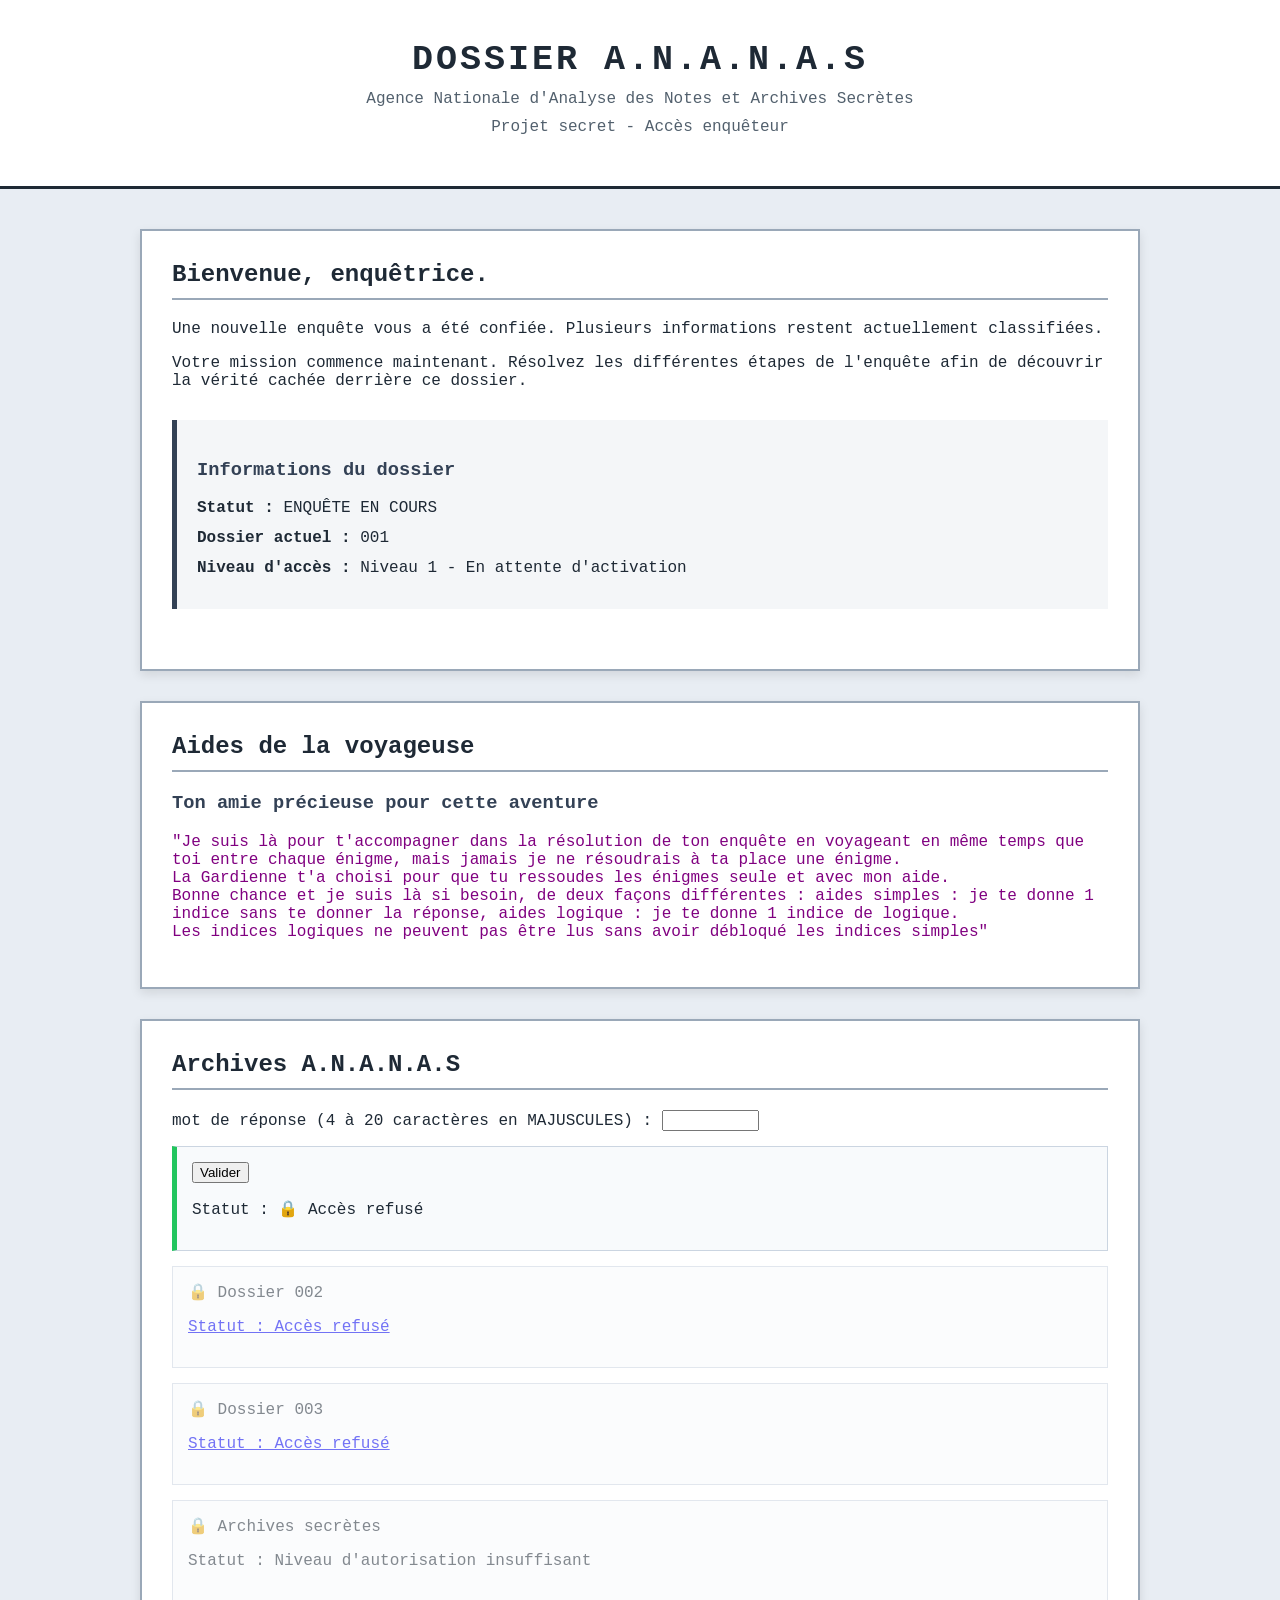
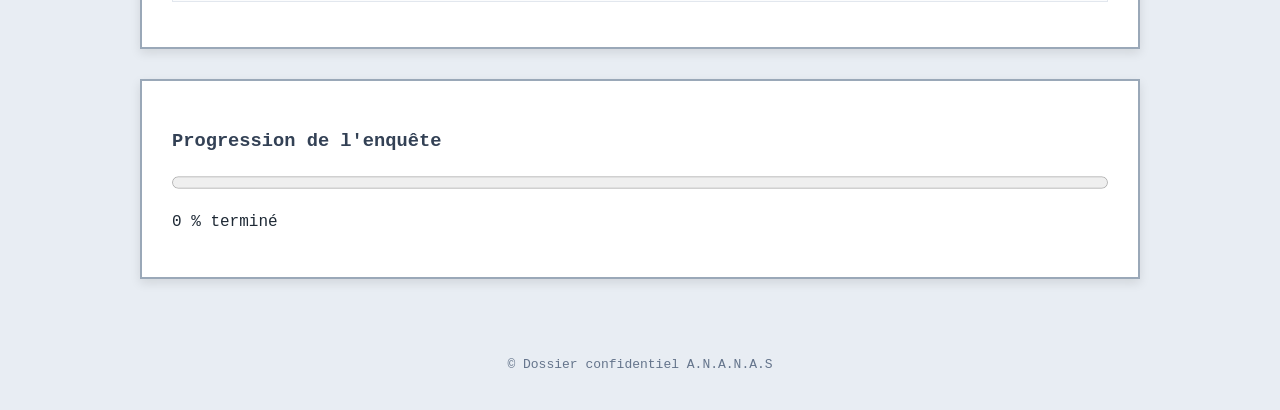
==== index.html @ 7eb76e7a "mise en ligne du dossier A.N.A.N.A.S" ====
<!DOCTYPE html>
<html lang="fr">

<head>
    <meta charset="UTF-8">
    <meta name="viewport" content="width=device-width, initial-scale=1.0">

    <title>Dossier A.N.A.N.A.S</title>

    <link rel="stylesheet" href="accueil.css">
</head>

<body>

    <header>
        <h1>DOSSIER A.N.A.N.A.S</h1>

        <p>
            Agence Nationale d'Analyse des Notes et Archives Secrètes
        </p>

        <p>
            Projet secret - Accès enquêteur
        </p>
    </header>


    <main>

        <section class="dossier">

            <h2>Bienvenue, enquêtrice.</h2>

            <p>
                Une nouvelle enquête vous a été confiée.
                Plusieurs informations restent actuellement classifiées.
            </p>

            <p>
                Votre mission commence maintenant.
                Résolvez les différentes étapes de l'enquête afin de découvrir la vérité cachée derrière ce dossier.
            </p>


            <div class="informations">

                <h3>Informations du dossier</h3>

                <p>
                    <strong>Statut :</strong> ENQUÊTE EN COURS
                </p>

                <p>
                    <strong>Dossier actuel :</strong> 001
                </p>

                <p>
                    <strong>Niveau d'accès :</strong> Niveau 1 - En attente d'activation
                </p>

            </div>

        </section>

		<section class="aides">
		<h2> Aides de la voyageuse </h2>
		<h3> Ton amie précieuse pour cette aventure</h3>
		
		<p> "Je suis là pour t'accompagner dans la résolution de ton enquête en voyageant en même temps que toi entre chaque énigme, mais jamais je ne résoudrais à ta place une énigme. <br>
		La Gardienne t'a choisi pour que tu ressoudes les énigmes seule et avec mon aide. <br> 
		Bonne chance et je suis là si besoin, de deux façons différentes : aides simples : je te donne 1 indice sans te donner la réponse, aides logique : je te donne 1 indice de logique. <br> 
		Les indices logiques ne peuvent pas être lus sans avoir débloqué les indices simples"</p>
		</section>


        <section class="archives">

            <h2>Archives A.N.A.N.A.S</h2>


            <label for="reponseMission1">
                mot de réponse (4 à 20 caractères en MAJUSCULES)&nbsp;:
            </label>

            <input
                type="text"
                id="reponseMission1"
                name="reponse"
                required
                minlength="4"
                maxlength="20"
                size="10"
            />


            <div class="archive ouverte">

                <button id="btnMission1">Valider</button>

                <p id="messageMission1"></p>

                <p>
                    Statut : 🔒 Accès refusé
                </p>

            </div>


            <div class="archive verrouille">

                🔒 Dossier 002

                <p>
                    <a href="#">Statut : Accès refusé</a>
                </p>

            </div>


            <div class="archive verrouille">

                🔒 Dossier 003

                <p>
                    <a href="#">Statut : Accès refusé</a>
                </p>

            </div>


            <div class="archive verrouille">

                🔒 Archives secrètes

                <p>
                    Statut : Niveau d'autorisation insuffisant
                </p>

            </div>

        </section>


        <section class="progression">

            <h3>Progression de l'enquête</h3>

            <progress id="progression" max="100" value="0">
                0%
            </progress>

            <p>
                0 % terminé
            </p>

        </section>

    </main>


    <footer>

        <p>
            © Dossier confidentiel A.N.A.N.A.S
        </p>

    </footer>


    <script src="script_v4.js"></script>

</body>

</html>
---- accueil.css ----
* {
    box-sizing: border-box;
}


body {

    margin: 0;
    padding: 0;

    background-color: #e8edf3;

    color: #1e2935;

    font-family: "Courier New", monospace;

    min-height: 100vh;

}



/* HEADER */

header {

    text-align: center;

    padding: 40px 20px;

    background-color: #ffffff;

    border-bottom: 3px solid #1e2935;

}


header h1 {

    margin: 0;

    font-size: 35px;

    letter-spacing: 3px;

}


header p {

    margin: 10px 0;

    color: #52606d;

}



/* CONTENU */

main {

    width: 85%;

    max-width: 1000px;

    margin: 40px auto;

}



/* BLOCS DOSSIER */

.dossier,
.archives,
.progression,
.aides {

    background-color: white;

    border: 2px solid #9aa8b8;

    padding: 30px;

    margin-bottom: 30px;

    box-shadow: 0 4px 10px rgba(0,0,0,0.1);

}



h2 {

    margin-top: 0;

    border-bottom: 2px solid #9aa8b8;

    padding-bottom: 10px;

}


h3 {

    color: #334155;

}



/* INFORMATIONS */

.informations {

    margin: 30px 0;

    padding: 20px;

    background-color: #f4f6f8;

    border-left: 5px solid #334155;

}



.informations p {

    margin: 12px 0;

}

/* AIDES */
.aides p {
	color : purple;
}

/* BOUTON */

.bouton {

    display: inline-block;

    padding: 15px 30px;

    margin-top: 15px;

    background-color: #334155;

    color: white;

    text-decoration: none;

    border-radius: 4px;

    transition: 0.3s;

}



.bouton:hover {

    background-color: #1e2935;

}



/* ARCHIVES */

.archive {

    padding: 15px;

    margin: 15px 0;

    border: 1px solid #cbd5e1;

    background-color: #f8fafc;

}



.archive.ouverte {

    border-left: 5px solid #22c55e;

}



.archive.verrouille {

    opacity: 0.55;

}



/* PROGRESSION */

progress {

    width: 100%;

    height: 25px;

}



/* FOOTER */

footer {

    text-align: center;

    padding: 25px;

    color: #64748b;

    font-size: 13px;

}



/* TELEPHONE */

@media screen and (max-width: 600px) {


    main {

        width: 92%;

    }


    header h1 {

        font-size: 25px;

    }


    .dossier,
    .archives,
    .progression {

        padding: 20px;

    }

}
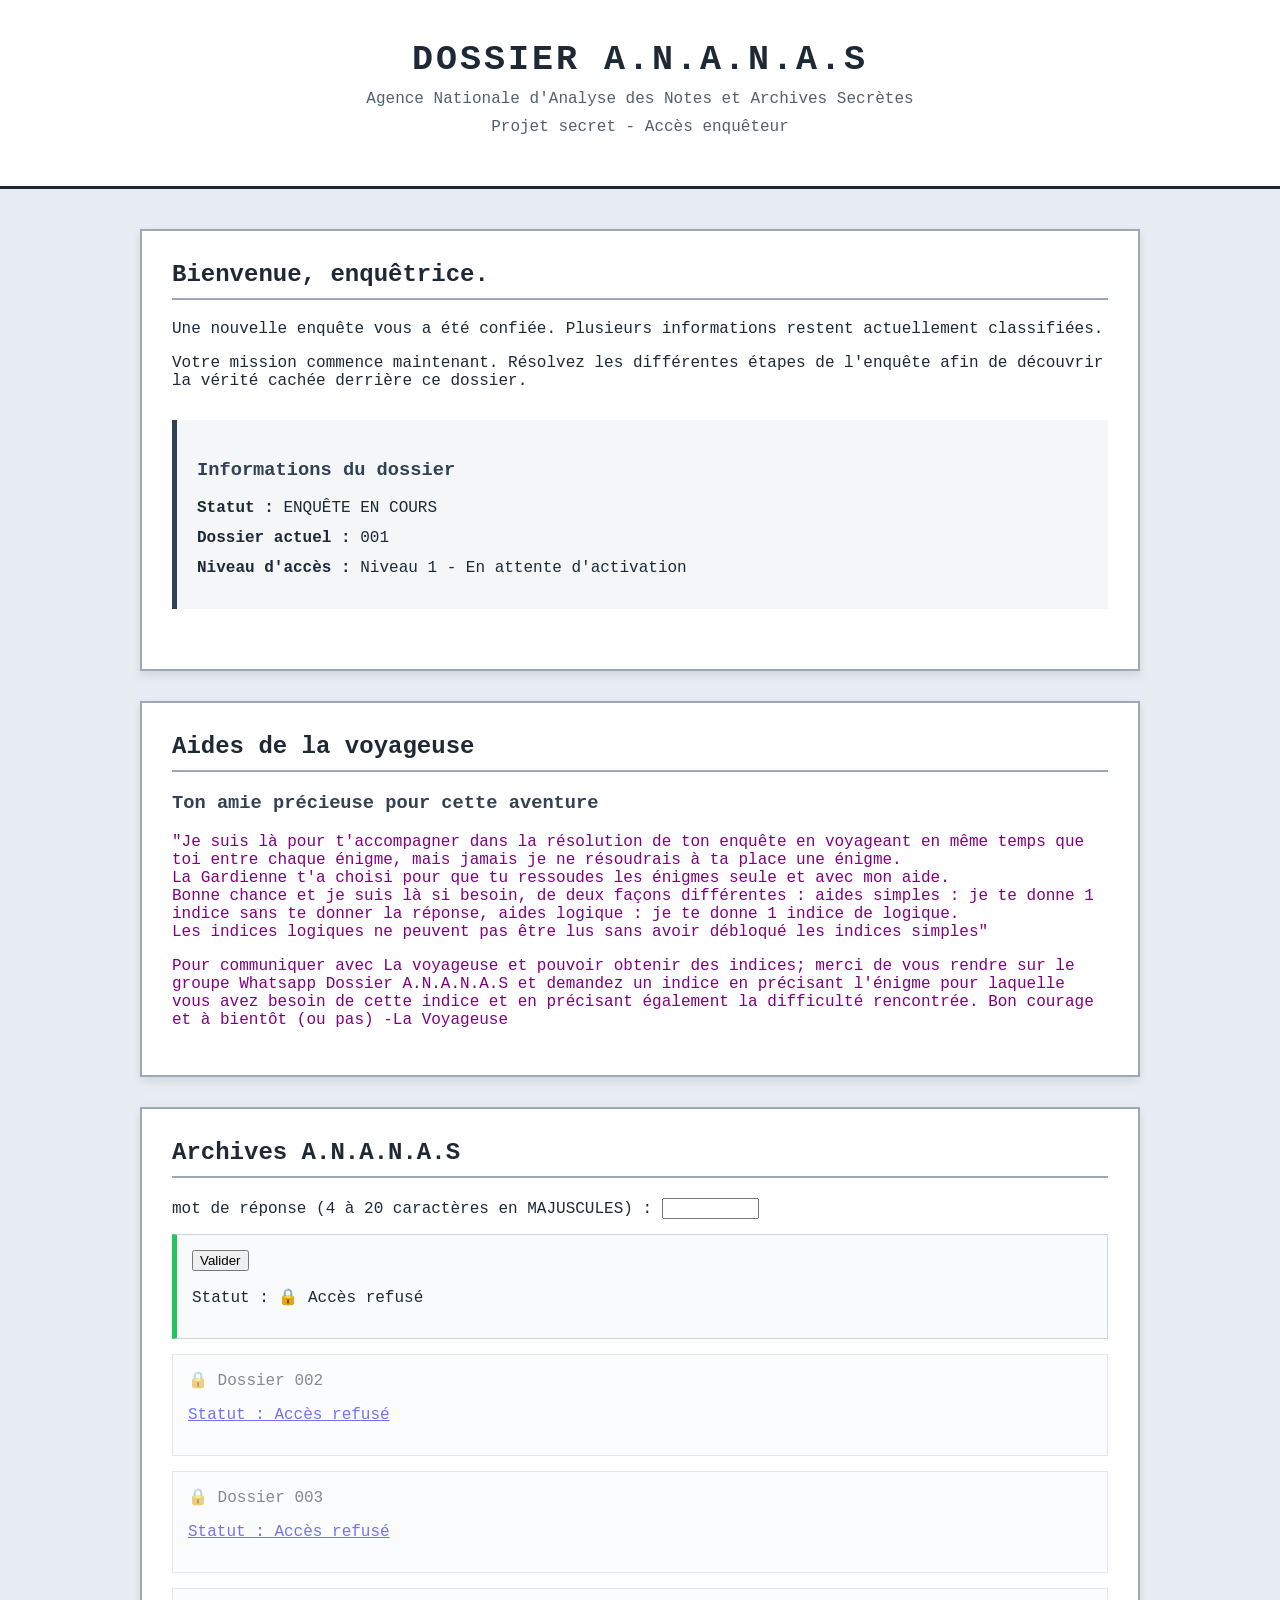
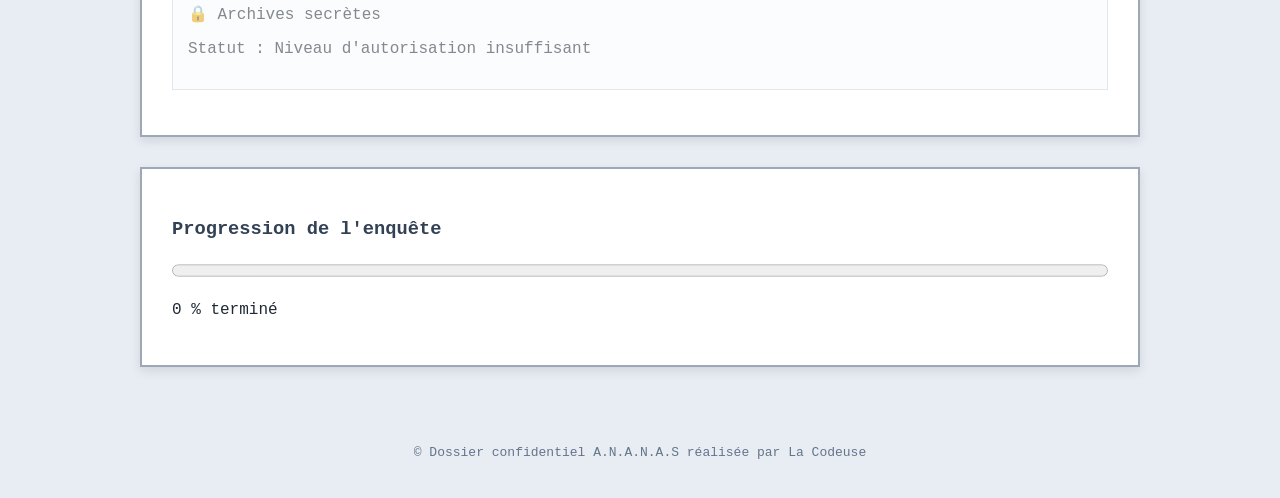
==== commit 1ad7f1c2: "Update footer and add communication instructions" ====
--- a/index.html
+++ b/index.html
@@ -70,6 +70,11 @@
 		La Gardienne t'a choisi pour que tu ressoudes les énigmes seule et avec mon aide. <br> 
 		Bonne chance et je suis là si besoin, de deux façons différentes : aides simples : je te donne 1 indice sans te donner la réponse, aides logique : je te donne 1 indice de logique. <br> 
 		Les indices logiques ne peuvent pas être lus sans avoir débloqué les indices simples"</p>
+
+		<p> Pour communiquer avec La voyageuse et pouvoir obtenir des indices; 
+			merci de vous rendre sur le groupe Whatsapp Dossier A.N.A.N.A.S et demandez un indice en précisant l'énigme pour laquelle vous avez besoin de cette indice et en précisant également la difficulté rencontrée. 
+		Bon courage et à bientôt (ou pas) 
+		-La Voyageuse</p>
 		</section>
 
 
@@ -161,7 +166,7 @@
     <footer>
 
         <p>
-            © Dossier confidentiel A.N.A.N.A.S
+            © Dossier confidentiel A.N.A.N.A.S réalisée par La Codeuse 
         </p>
 
     </footer>
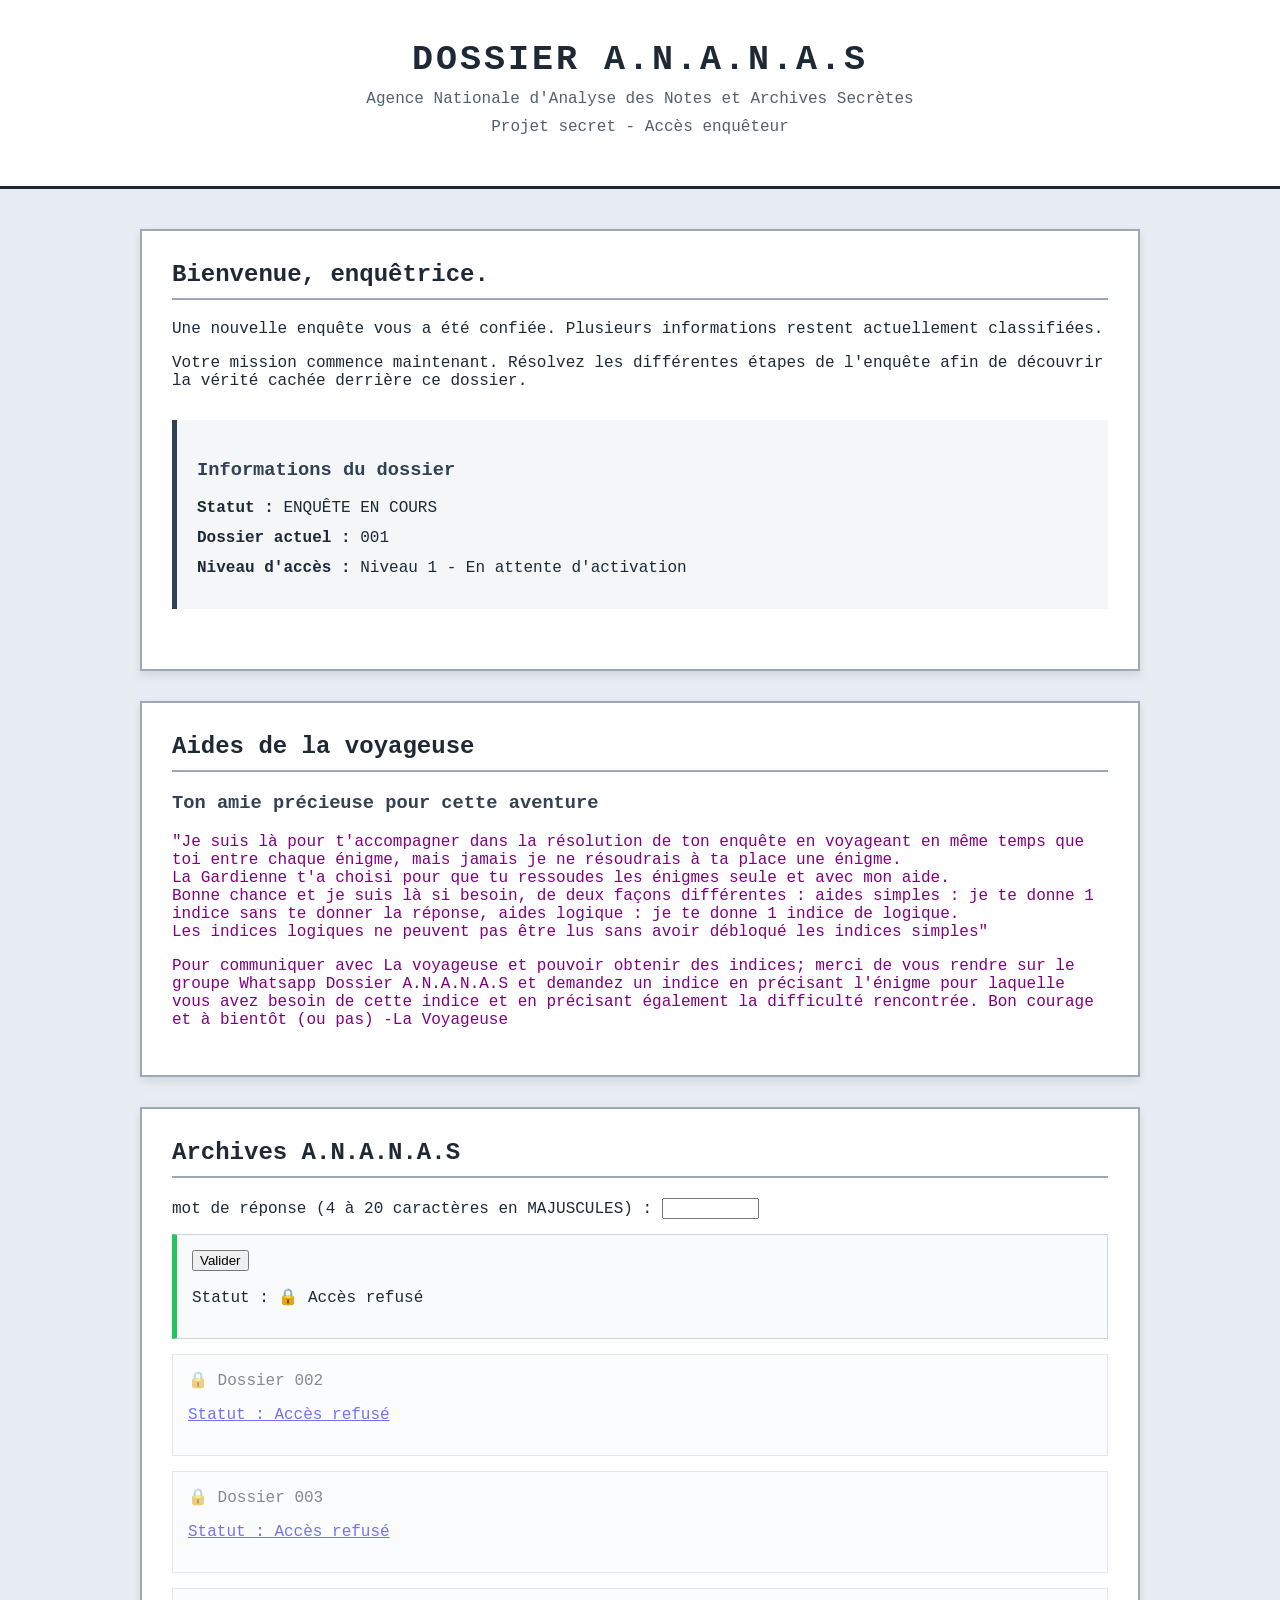
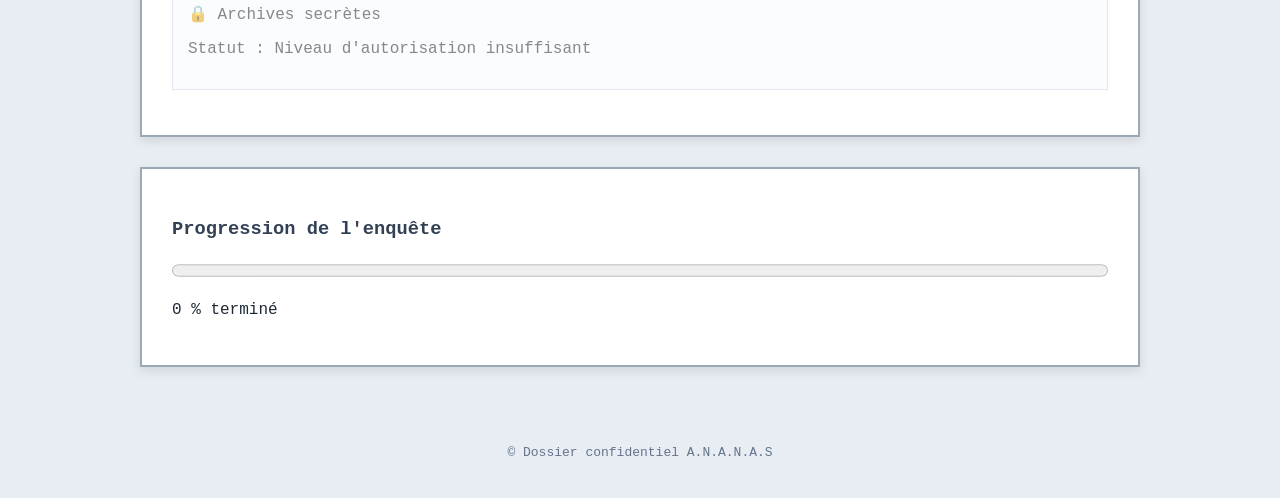
==== commit cd73e193: "Update footer copyright text" ====
--- a/index.html
+++ b/index.html
@@ -166,7 +166,7 @@
     <footer>
 
         <p>
-            © Dossier confidentiel A.N.A.N.A.S réalisée par La Codeuse 
+            © Dossier confidentiel A.N.A.N.A.S 
         </p>
 
     </footer>
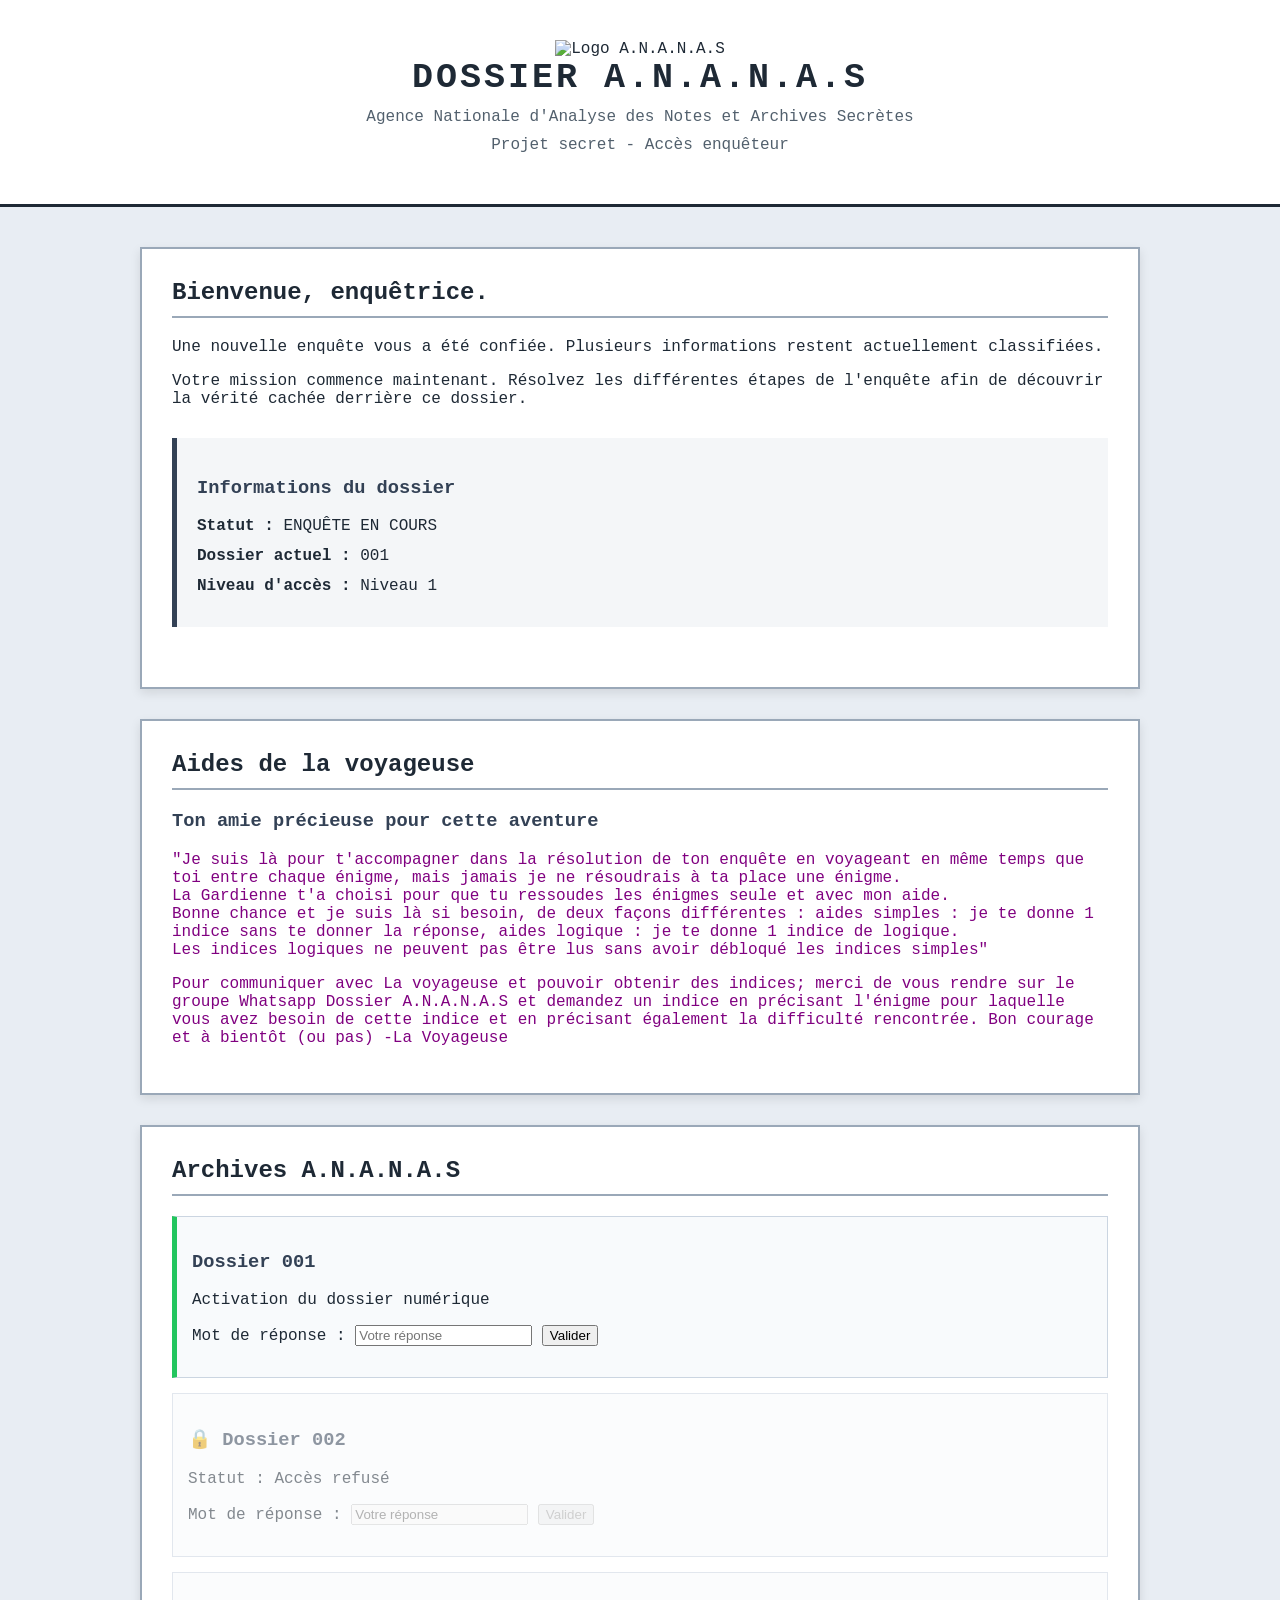
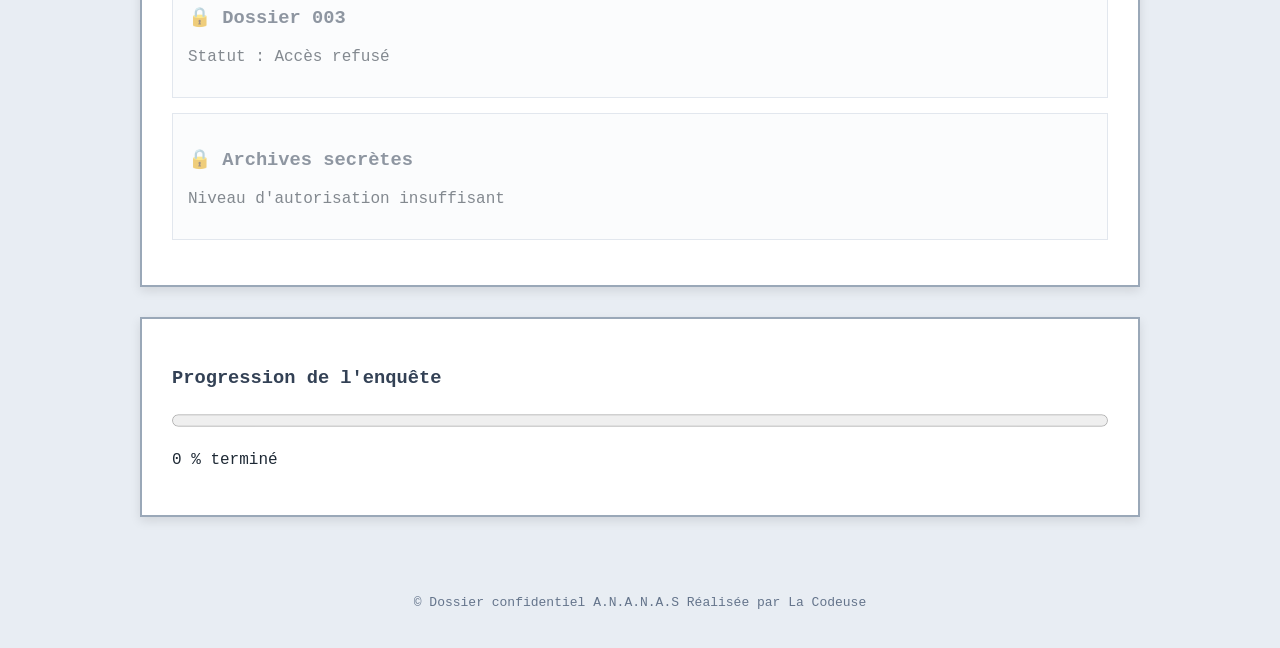
==== commit a5a7038a: "Update and rename index_v3.html to index.html" ====
--- a/index.html
+++ b/index.html
@@ -8,24 +8,24 @@
     <title>Dossier A.N.A.N.A.S</title>
 
     <link rel="stylesheet" href="accueil.css">
+    <link rel="icon" type="image/png" href="logo_ananas.png">
+    <link rel="apple-touch-icon" href="logo_ananas.png">
 </head>
 
 <body>
 
     <header>
+        <img src="logo_ananas.png" alt="Logo A.N.A.N.A.S">
+
         <h1>DOSSIER A.N.A.N.A.S</h1>
 
-        <p>
-            Agence Nationale d'Analyse des Notes et Archives Secrètes
-        </p>
-
-        <p>
-            Projet secret - Accès enquêteur
-        </p>
+        <p>Agence Nationale d'Analyse des Notes et Archives Secrètes</p>
+        <p>Projet secret - Accès enquêteur</p>
     </header>
 
-
     <main>
+
+        <!-- PRÉSENTATION DU DOSSIER -->
 
         <section class="dossier">
 
@@ -38,32 +38,35 @@
 
             <p>
                 Votre mission commence maintenant.
-                Résolvez les différentes étapes de l'enquête afin de découvrir la vérité cachée derrière ce dossier.
+                Résolvez les différentes étapes de l'enquête
+                afin de découvrir la vérité cachée derrière ce dossier.
             </p>
 
-
             <div class="informations">
 
                 <h3>Informations du dossier</h3>
 
+                <p><strong>Statut :</strong> ENQUÊTE EN COURS</p>
+
                 <p>
-                    <strong>Statut :</strong> ENQUÊTE EN COURS
+                    <strong>Dossier actuel :</strong>
+                    <span id="dossier-actuel">001</span>
                 </p>
 
                 <p>
-                    <strong>Dossier actuel :</strong> 001
+                    <strong>Niveau d'accès :</strong>
+                    <span id="niveau-acces">Niveau 1</span>
                 </p>
 
-                <p>
-                    <strong>Niveau d'accès :</strong> Niveau 1 - En attente d'activation
-                </p>
-
-            </div>
-
-        </section>
-
-		<section class="aides">
-		<h2> Aides de la voyageuse </h2>
+            </div>
+
+        </section>
+
+
+        <!-- AIDES DE LA VOYAGEUSE -->
+
+        <section class="aides">
+        <h2> Aides de la voyageuse </h2>
 		<h3> Ton amie précieuse pour cette aventure</h3>
 		
 		<p> "Je suis là pour t'accompagner dans la résolution de ton enquête en voyageant en même temps que toi entre chaque énigme, mais jamais je ne résoudrais à ta place une énigme. <br>
@@ -75,105 +78,181 @@
 			merci de vous rendre sur le groupe Whatsapp Dossier A.N.A.N.A.S et demandez un indice en précisant l'énigme pour laquelle vous avez besoin de cette indice et en précisant également la difficulté rencontrée. 
 		Bon courage et à bientôt (ou pas) 
 		-La Voyageuse</p>
-		</section>
-
+
+        </section>
+
+
+        <!-- ARCHIVES -->
 
         <section class="archives">
 
             <h2>Archives A.N.A.N.A.S</h2>
 
 
-            <label for="reponseMission1">
-                mot de réponse (4 à 20 caractères en MAJUSCULES)&nbsp;:
-            </label>
-
-            <input
-                type="text"
-                id="reponseMission1"
-                name="reponse"
-                required
-                minlength="4"
-                maxlength="20"
-                size="10"
-            />
-
-
-            <div class="archive ouverte">
-
-                <button id="btnMission1">Valider</button>
-
-                <p id="messageMission1"></p>
-
-                <p>
-                    Statut : 🔒 Accès refusé
-                </p>
-
-            </div>
-
+            <!-- MISSION 001 -->
+
+            <div class="archive ouverte dossier-001">
+
+                <h3>Dossier 001</h3>
+
+                <p>Activation du dossier numérique</p>
+
+                <label for="reponseMission1">
+                    Mot de réponse :
+                </label>
+
+                <input
+                    type="text"
+                    id="reponseMission1"
+                    name="reponseMission1"
+                    minlength="4"
+                    maxlength="20"
+                    autocomplete="off"
+                    placeholder="Votre réponse"
+                >
+
+                <button type="button" id="btnMission1">
+                    Valider
+                </button>
+
+                <p id="messageMission1" aria-live="polite"></p>
+
+            </div>
+
+
+            <!-- MISSION 002 -->
+
+            <div class="archive verrouille dossier-002">
+
+                <h3>🔒 Dossier 002</h3>
+
+                <p>Statut : Accès refusé</p>
+
+                <label for="reponseMission2">
+                    Mot de réponse :
+                </label>
+
+                <input
+                    type="text"
+                    id="reponseMission2"
+                    name="reponseMission2"
+                    autocomplete="off"
+                    placeholder="Votre réponse"
+                    disabled
+                >
+
+                <button
+                    type="button"
+                    id="btnMission2"
+                    disabled
+                >
+                    Valider
+                </button>
+
+                <p id="messageMission2" aria-live="polite"></p>
+
+            </div>
+
+
+            <!-- MISSIONS SUIVANTES -->
+
+            <div class="archive verrouille dossier-003">
+                <h3>🔒 Dossier 003</h3>
+                <p>Statut : Accès refusé</p>
+            </div>
+
+           <!-- <div class="archive verrouille dossier-004">
+                <h3>🔒 Dossier 004</h3>
+                <p>Statut : Accès refusé</p>
+            </div>
+
+            <div class="archive verrouille dossier-005">
+                <h3>🔒 Dossier 005</h3>
+                <p>Statut : Accès refusé</p>
+            </div>
+
+            <div class="archive verrouille dossier-006">
+                <h3>🔒 Dossier 006</h3>
+                <p>Statut : Accès refusé</p>
+            </div>
+
+            <div class="archive verrouille dossier-007">
+                <h3>🔒 Dossier 007</h3>
+                <p>Statut : Accès refusé</p>
+            </div>
+
+            <div class="archive verrouille dossier-008">
+                <h3>🔒 Dossier 008</h3>
+                <p>Statut : Accès refusé</p>
+            </div>
+
+            <div class="archive verrouille dossier-009">
+                <h3>🔒 Dossier 009</h3>
+                <p>Statut : Accès refusé</p>
+            </div>
+
+            <div class="archive verrouille dossier-010">
+                <h3>🔒 Dossier 010</h3>
+                <p>Statut : Accès refusé</p>
+            </div>
+
+            <div class="archive verrouille dossier-011">
+                <h3>🔒 Dossier 011</h3>
+                <p>Statut : Accès refusé</p>
+            </div>
+
+            <div class="archive verrouille dossier-012">
+                <h3>🔒 Dossier 012</h3>
+                <p>Statut : Accès refusé</p>
+            </div>-->
+
+
+            <!-- ARCHIVES SECRÈTES -->
 
             <div class="archive verrouille">
 
-                🔒 Dossier 002
-
-                <p>
-                    <a href="#">Statut : Accès refusé</a>
-                </p>
-
-            </div>
-
-
-            <div class="archive verrouille">
-
-                🔒 Dossier 003
-
-                <p>
-                    <a href="#">Statut : Accès refusé</a>
-                </p>
-
-            </div>
-
-
-            <div class="archive verrouille">
-
-                🔒 Archives secrètes
-
-                <p>
-                    Statut : Niveau d'autorisation insuffisant
-                </p>
-
-            </div>
-
-        </section>
-
+                <h3>🔒 Archives secrètes</h3>
+
+                <p>Niveau d'autorisation insuffisant</p>
+
+            </div>
+
+        </section>
+
+
+        <!-- PROGRESSION -->
 
         <section class="progression">
 
             <h3>Progression de l'enquête</h3>
 
-            <progress id="progression" max="100" value="0">
+            <progress
+                id="progression"
+                max="100"
+                value="0"
+            >
                 0%
             </progress>
 
-            <p>
-                0 % terminé
-            </p>
+            <p>0 % terminé</p>
 
         </section>
 
     </main>
 
 
+    <!-- PIED DE PAGE -->
+
     <footer>
 
-        <p>
-            © Dossier confidentiel A.N.A.N.A.S 
-        </p>
+        <p>© Dossier confidentiel A.N.A.N.A.S Réalisée par La Codeuse </p>
 
     </footer>
 
 
-    <script src="script_v4.js"></script>
+    <!-- JAVASCRIPT -->
+
+    <script src="script_v5.js"></script>
 
 </body>
-
 </html>
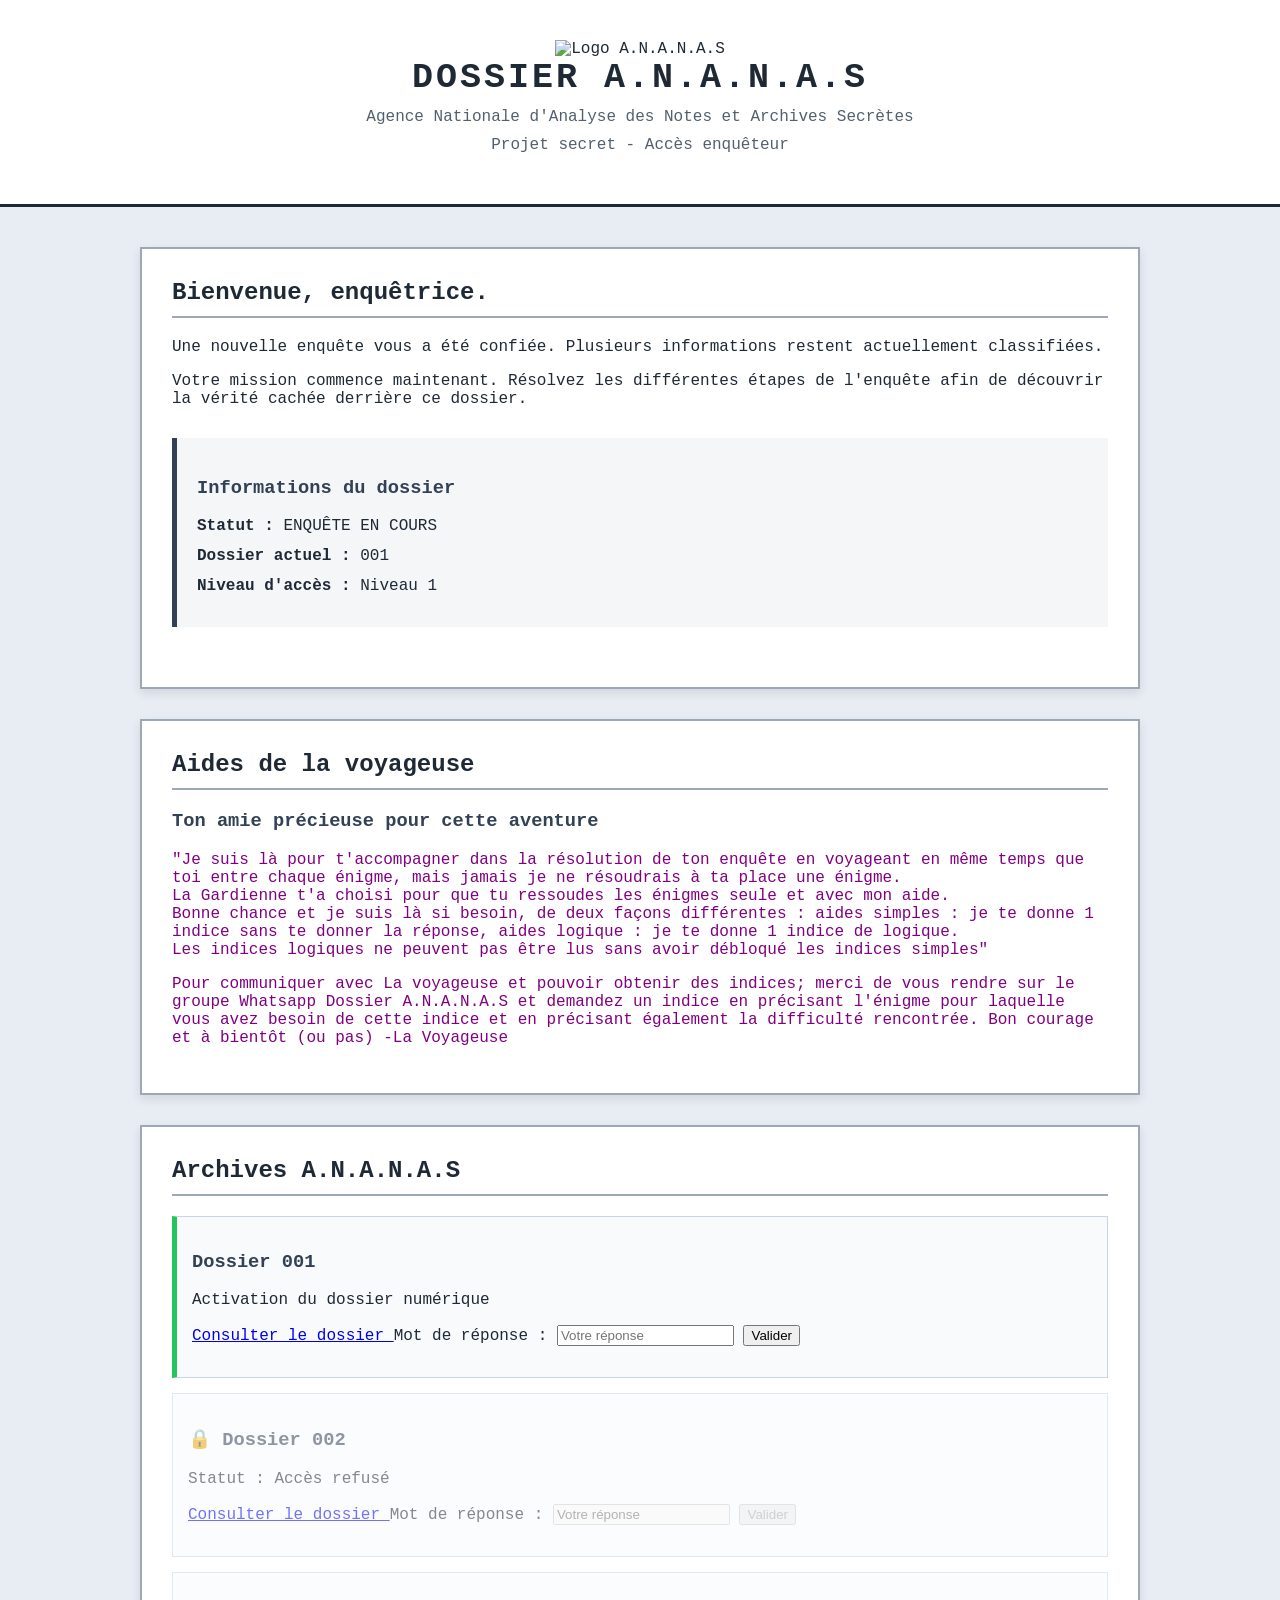
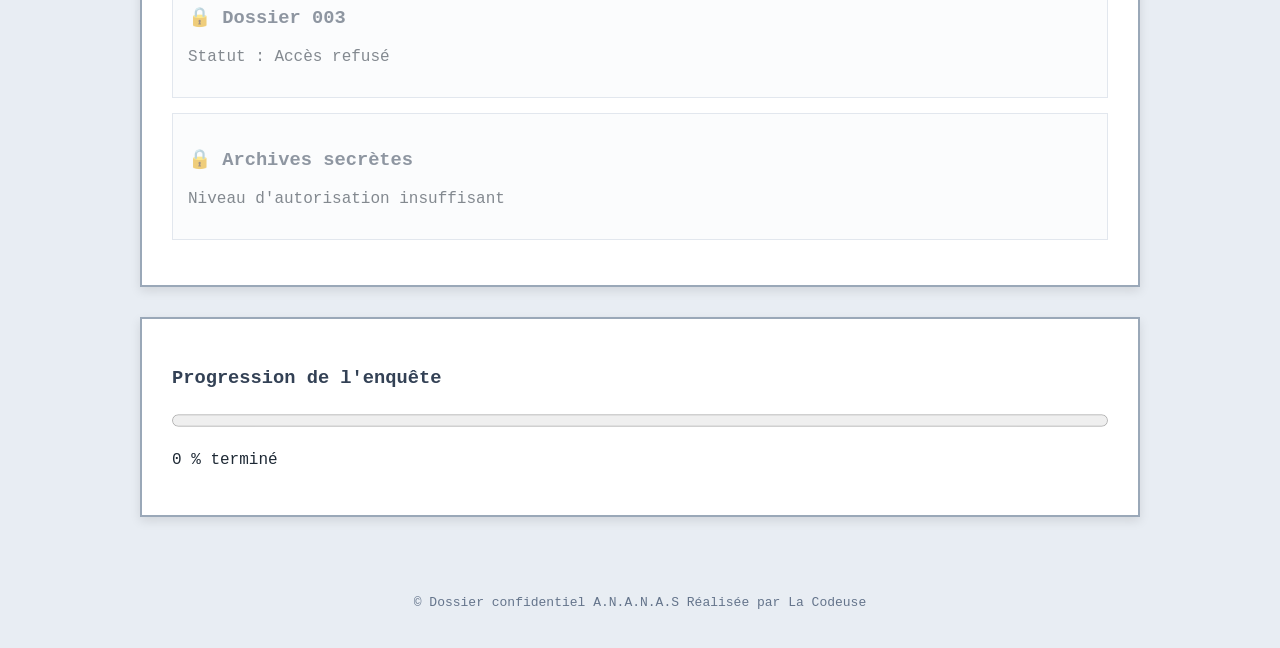
==== commit a7c05dd6: "Add links to dossier 001 and dossier 002" ====
--- a/index.html
+++ b/index.html
@@ -96,6 +96,9 @@
                 <h3>Dossier 001</h3>
 
                 <p>Activation du dossier numérique</p>
+				<a href="1/dossier-001.html"> 
+					Consulter le dossier 
+				</a>
 
                 <label for="reponseMission1">
                     Mot de réponse :
@@ -127,6 +130,9 @@
                 <h3>🔒 Dossier 002</h3>
 
                 <p>Statut : Accès refusé</p>
+				<a href="2/dossier-002.html"> 
+					Consulter le dossier 
+				</a>
 
                 <label for="reponseMission2">
                     Mot de réponse :
